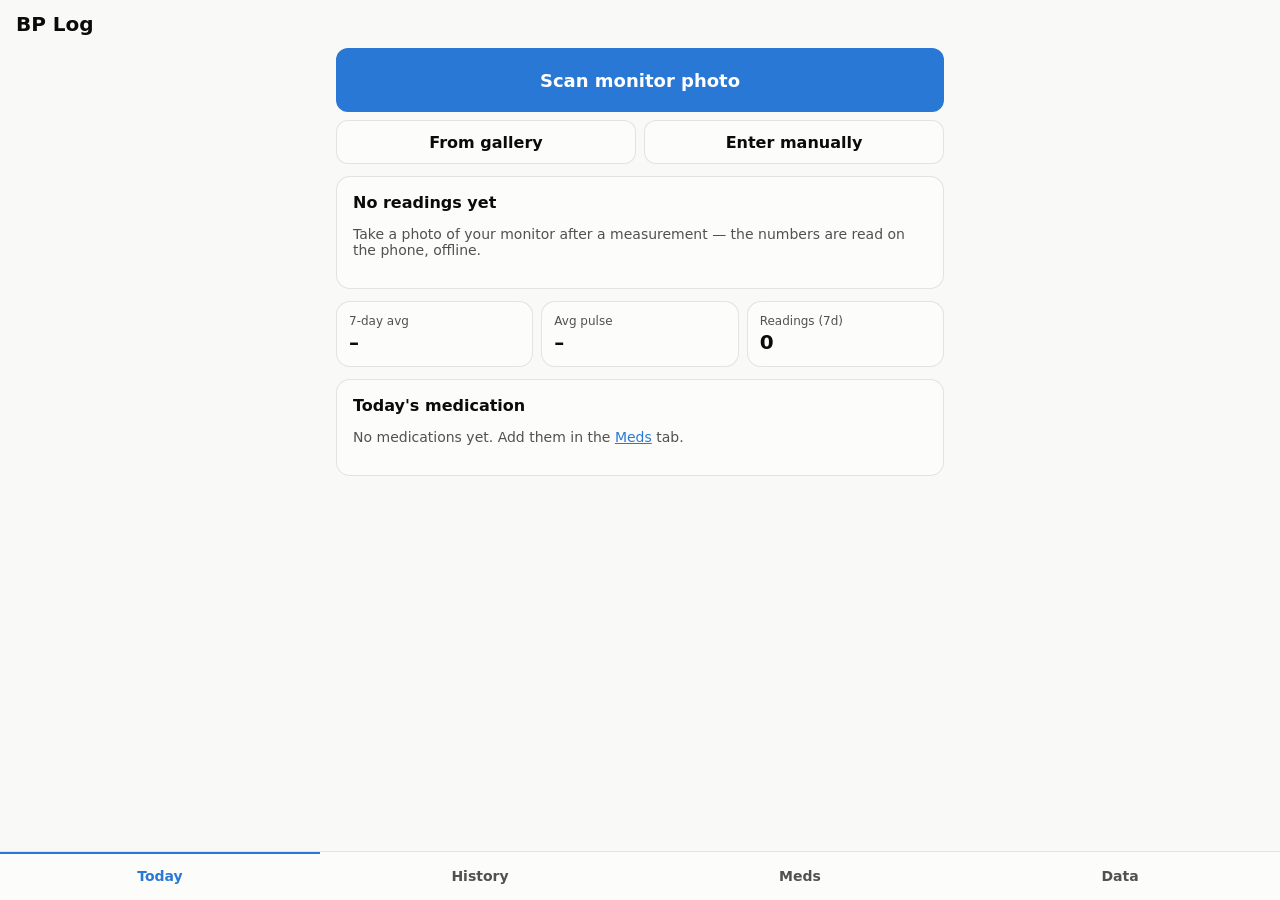
==== index.html @ 6cb0c10e "BP Log: offline BP and medication tracker with in-dialog measurement averaging Co-Authored-By: Claud" ====
<!doctype html>
<html lang="en">
<head>
  <meta charset="utf-8">
  <meta name="viewport" content="width=device-width, initial-scale=1, viewport-fit=cover">
  <meta name="theme-color" content="#2a78d6">
  <title>BP Log</title>
  <link rel="manifest" href="manifest.webmanifest">
  <link rel="icon" href="icon.svg" type="image/svg+xml">
  <link rel="apple-touch-icon" href="icon-192.png">
  <link rel="stylesheet" href="style.css">
</head>
<body>
  <header class="top">
    <h1>BP Log</h1>
    <span id="offline-badge" class="badge" hidden>offline</span>
  </header>

  <main>
    <!-- TODAY -->
    <section id="tab-today" class="tab active">
      <div class="scan-actions">
        <label class="btn primary big">
          <input id="scan-input" type="file" accept="image/*" capture="environment" hidden>
          Scan monitor photo
        </label>
        <div class="row gap">
          <label class="btn">
            <input id="pick-input" type="file" accept="image/*" hidden>
            From gallery
          </label>
          <button class="btn" id="manual-btn">Enter manually</button>
        </div>
      </div>

      <div id="latest" class="card"></div>
      <div id="averages" class="stats"></div>

      <div class="card">
        <h2>Today's medication</h2>
        <ul id="today-meds" class="checklist"></ul>
        <p id="no-meds" class="muted" hidden>No medications yet. Add them in the <a href="#meds">Meds</a> tab.</p>
      </div>
    </section>

    <!-- HISTORY -->
    <section id="tab-history" class="tab">
      <div class="filters" role="group" aria-label="Date range">
        <button class="chip" data-range="7">7 days</button>
        <button class="chip active" data-range="30">30 days</button>
        <button class="chip" data-range="90">90 days</button>
        <button class="chip" data-range="0">All</button>
      </div>
      <div class="card chart-card">
        <div class="chart-head">
          <h2>Blood pressure (mmHg)</h2>
          <div class="legend">
            <span><i class="key sys"></i>Systolic</span>
            <span><i class="key dia"></i>Diastolic</span>
          </div>
        </div>
        <div id="chart" class="chart"></div>
        <div id="tooltip" class="tooltip" hidden></div>
      </div>
      <div id="range-stats" class="stats"></div>
      <div class="card">
        <h2>Readings</h2>
        <ul id="history-list" class="list"></ul>
      </div>
    </section>

    <!-- MEDS -->
    <section id="tab-meds" class="tab">
      <div class="card">
        <h2>My medications</h2>
        <ul id="med-list" class="list"></ul>
        <form id="med-form" class="form">
          <input name="name" placeholder="Name (e.g. Amlodipine)" required autocomplete="off">
          <input name="dose" placeholder="Dose (e.g. 5 mg)" autocomplete="off">
          <input name="times" placeholder="Times, e.g. 08:00, 20:00" autocomplete="off">
          <button class="btn primary" type="submit">Add medication</button>
        </form>
      </div>
      <div class="card">
        <h2>Dose log</h2>
        <ul id="dose-list" class="list"></ul>
      </div>
    </section>

    <!-- DATA -->
    <section id="tab-data" class="tab">
      <div class="card">
        <h2>Export</h2>
        <p class="muted">Everything stays on this phone. Export regularly as a backup.</p>
        <div class="stack">
          <button class="btn" id="export-readings">Readings → CSV</button>
          <button class="btn" id="export-doses">Medication log → CSV</button>
          <button class="btn" id="export-json">Full backup → JSON</button>
        </div>
      </div>
      <div class="card">
        <h2>Import</h2>
        <p class="muted">Restore a JSON backup or import a readings CSV (same columns as the export). Duplicates are skipped.</p>
        <label class="btn">
          <input id="import-input" type="file" accept=".json,.csv,application/json,text/csv" hidden>
          Choose file…
        </label>
      </div>
      <div class="card">
        <h2>Storage</h2>
        <p id="storage-info" class="muted"></p>
      </div>
    </section>
  </main>

  <nav class="bottom">
    <a href="#today" data-tab="today" class="active">Today</a>
    <a href="#history" data-tab="history">History</a>
    <a href="#meds" data-tab="meds">Meds</a>
    <a href="#data" data-tab="data">Data</a>
  </nav>

  <!-- Reading editor (scan result / manual entry) -->
  <dialog id="editor">
    <form method="dialog" id="reading-form">
      <h2 id="editor-title">New reading</h2>
      <div id="scan-preview" class="scan-preview" hidden>
        <canvas id="preview-canvas"></canvas>
        <p id="scan-status" class="scan-status"></p>
      </div>
      <div id="series" class="series" hidden>
        <ol id="series-list" class="series-list"></ol>
        <p id="series-current" class="series-label"></p>
      </div>
      <div class="fields">
        <label>SYS<input name="sys" type="number" inputmode="numeric" min="50" max="300" required></label>
        <label>DIA<input name="dia" type="number" inputmode="numeric" min="30" max="200" required></label>
        <label>Pulse<input name="pulse" type="number" inputmode="numeric" min="30" max="250"></label>
      </div>
      <p id="series-avg" class="series-avg" hidden></p>
      <div id="series-add" class="series-add">
        <span class="muted">Add a measurement to average:</span>
        <div class="row gap">
          <label class="btn small" id="next-scan-btn">
            <input id="next-scan" type="file" accept="image/*" capture="environment" hidden>
            Photo
          </label>
          <label class="btn small" id="next-pick-btn">
            <input id="next-pick" type="file" accept="image/*" hidden>
            Gallery
          </label>
          <button class="btn small" type="button" id="next-manual">Type</button>
        </div>
      </div>
      <label class="wide">Date &amp; time<input name="ts" type="datetime-local" required></label>
      <label class="wide">Note<input name="note" placeholder="optional (left arm, after coffee…)" autocomplete="off"></label>
      <div class="row gap end">
        <button class="btn danger" value="delete" id="delete-reading" formnovalidate hidden>Delete</button>
        <span style="flex:1"></span>
        <button class="btn" value="cancel" formnovalidate>Cancel</button>
        <button class="btn primary" value="save" id="save-reading">Save</button>
      </div>
    </form>
  </dialog>

  <div id="toast" class="toast" hidden></div>

  <script src="ocr.js"></script>
  <script src="app.js"></script>
</body>
</html>
---- style.css ----
:root {
  color-scheme: light;
  --page: #f9f9f7;
  --surface: #fcfcfb;
  --ink: #0b0b0b;
  --ink-2: #52514e;
  --muted: #898781;
  --grid: #e1e0d9;
  --axis: #c3c2b7;
  --border: rgba(11, 11, 11, 0.10);
  --accent: #2a78d6;
  --accent-ink: #ffffff;
  --sys: #2a78d6;
  --dia: #eb6834;
  --good: #0ca30c;
  --warning: #fab219;
  --serious: #ec835a;
  --critical: #d03b3b;
  --radius: 14px;
  font-family: system-ui, -apple-system, "Segoe UI", sans-serif;
}
@media (prefers-color-scheme: dark) {
  :root:not([data-theme="light"]) {
    color-scheme: dark;
    --page: #0d0d0d;
    --surface: #1a1a19;
    --ink: #ffffff;
    --ink-2: #c3c2b7;
    --grid: #2c2c2a;
    --axis: #383835;
    --border: rgba(255, 255, 255, 0.10);
    --accent: #3987e5;
    --sys: #3987e5;
    --dia: #d95926;
  }
}
:root[data-theme="dark"] {
  color-scheme: dark;
  --page: #0d0d0d; --surface: #1a1a19; --ink: #ffffff; --ink-2: #c3c2b7;
  --grid: #2c2c2a; --axis: #383835; --border: rgba(255, 255, 255, 0.10);
  --accent: #3987e5; --sys: #3987e5; --dia: #d95926;
}

* { box-sizing: border-box; }
[hidden] { display: none !important; }
html, body { margin: 0; }
body {
  background: var(--page);
  color: var(--ink);
  padding-bottom: calc(72px + env(safe-area-inset-bottom));
  -webkit-tap-highlight-color: transparent;
}
h1 { font-size: 20px; margin: 0; }
h2 { font-size: 16px; margin: 0 0 12px; }
a { color: var(--accent); }
.muted { color: var(--ink-2); font-size: 14px; }

.top {
  display: flex; align-items: center; gap: 8px;
  padding: calc(12px + env(safe-area-inset-top)) 16px 12px;
}
.badge { font-size: 12px; padding: 2px 8px; border-radius: 99px; background: var(--grid); color: var(--ink-2); }

main { max-width: 640px; margin: 0 auto; padding: 0 16px; }
.tab { display: none; }
.tab.active { display: block; }

.card {
  background: var(--surface);
  border: 1px solid var(--border);
  border-radius: var(--radius);
  padding: 16px;
  margin-bottom: 12px;
}

.btn {
  display: inline-flex; align-items: center; justify-content: center;
  min-height: 44px; padding: 0 16px;
  border-radius: 12px; border: 1px solid var(--border);
  background: var(--surface); color: var(--ink);
  font: inherit; font-weight: 600; cursor: pointer;
}
.btn.primary { background: var(--accent); color: var(--accent-ink); border-color: transparent; }
.btn.big { width: 100%; min-height: 64px; font-size: 18px; }
.btn.danger { color: var(--critical); }
.btn.small { min-height: 32px; padding: 0 10px; font-size: 13px; }
.row { display: flex; }
.gap { gap: 8px; }
.end { justify-content: flex-end; }
.stack { display: grid; gap: 8px; }
.scan-actions { display: grid; gap: 8px; margin-bottom: 12px; }
.scan-actions .row > * { flex: 1; }

/* latest reading */
.reading-hero { display: flex; align-items: baseline; gap: 12px; flex-wrap: wrap; }
.reading-hero .bp { font-size: 44px; font-weight: 700; letter-spacing: -0.02em; }
.reading-hero .pulse { color: var(--ink-2); font-size: 16px; }
.when { color: var(--ink-2); font-size: 14px; margin-top: 4px; }

.status { display: inline-flex; align-items: center; gap: 6px; font-size: 13px; font-weight: 600; color: var(--ink); }
.status::before { content: ""; width: 10px; height: 10px; border-radius: 3px; background: var(--c); }
.status.good { --c: var(--good); }
.status.warning { --c: var(--warning); }
.status.serious { --c: var(--serious); }
.status.critical { --c: var(--critical); }

.stats { display: grid; grid-template-columns: repeat(3, 1fr); gap: 8px; margin-bottom: 12px; }
.stat { background: var(--surface); border: 1px solid var(--border); border-radius: var(--radius); padding: 12px; }
.stat .label { font-size: 12px; color: var(--ink-2); }
.stat .value { font-size: 20px; font-weight: 700; margin-top: 2px; }

.checklist, .list { list-style: none; margin: 0; padding: 0; }
.checklist li, .list li {
  display: flex; align-items: center; gap: 12px;
  padding: 10px 0; border-top: 1px solid var(--grid);
}
.checklist li:first-child, .list li:first-child { border-top: 0; }
.checklist input { width: 24px; height: 24px; accent-color: var(--good); }
.checklist label { flex: 1; display: flex; align-items: center; gap: 12px; cursor: pointer; }
.list .main { flex: 1; min-width: 0; }
.list .title { font-weight: 600; font-variant-numeric: tabular-nums; }
.list .sub { font-size: 13px; color: var(--ink-2); overflow: hidden; text-overflow: ellipsis; }
.list .thumb { width: 56px; height: 40px; object-fit: cover; border-radius: 6px; background: var(--grid); }
.day-head { font-size: 12px; font-weight: 700; color: var(--muted); text-transform: uppercase; letter-spacing: .04em; padding-top: 14px !important; border-top: 0 !important; }

.form { display: grid; gap: 8px; margin-top: 12px; }
input:not([type=checkbox]) {
  width: 100%; min-height: 44px; padding: 0 12px;
  border: 1px solid var(--border); border-radius: 10px;
  background: var(--page); color: var(--ink); font: inherit;
}

.filters { display: flex; gap: 8px; margin-bottom: 12px; overflow-x: auto; }
.chip { border: 1px solid var(--border); background: var(--surface); color: var(--ink); border-radius: 99px; padding: 8px 14px; font: inherit; font-size: 14px; cursor: pointer; white-space: nowrap; }
.chip.active { background: var(--ink); color: var(--page); }

.chart-card { position: relative; }
.chart-head { display: flex; justify-content: space-between; align-items: baseline; flex-wrap: wrap; gap: 8px; }
.legend { display: flex; gap: 12px; font-size: 13px; color: var(--ink-2); }
.legend span { display: inline-flex; align-items: center; gap: 6px; }
.key { display: inline-block; width: 14px; height: 2px; border-radius: 2px; }
.key.sys { background: var(--sys); }
.key.dia { background: var(--dia); }
.chart { width: 100%; height: 220px; touch-action: pan-y; }
.chart svg { display: block; width: 100%; height: 100%; overflow: visible; }
.chart text { fill: var(--muted); font-size: 11px; font-variant-numeric: tabular-nums; }
.chart .grid { stroke: var(--grid); stroke-width: 1; }
.chart .ref { stroke: var(--axis); stroke-width: 1; stroke-dasharray: 4 4; }
.chart .line { fill: none; stroke-width: 2; stroke-linejoin: round; stroke-linecap: round; }
.chart .dot { stroke: var(--surface); stroke-width: 2; }
.chart .cross { stroke: var(--ink-2); stroke-width: 1; }
.chart .endlabel { fill: var(--ink-2); font-weight: 600; }
.chart .empty { fill: var(--ink-2); font-size: 14px; }
.tooltip {
  position: absolute; pointer-events: none; z-index: 2;
  background: var(--surface); border: 1px solid var(--border); border-radius: 10px;
  padding: 8px 10px; font-size: 13px; box-shadow: 0 4px 16px rgba(0,0,0,.12); min-width: 120px;
}
.tooltip .t { color: var(--ink-2); margin-bottom: 4px; }
.tooltip .r { display: flex; align-items: center; gap: 6px; }
.tooltip .r b { font-variant-numeric: tabular-nums; }
.tooltip .r span { color: var(--ink-2); }

nav.bottom {
  position: fixed; left: 0; right: 0; bottom: 0; z-index: 5;
  display: flex; background: var(--surface); border-top: 1px solid var(--border);
  padding-bottom: env(safe-area-inset-bottom);
}
nav.bottom a {
  flex: 1; text-align: center; padding: 16px 0; font-size: 14px; font-weight: 600;
  color: var(--ink-2); text-decoration: none;
}
nav.bottom a.active { color: var(--accent); box-shadow: inset 0 2px 0 var(--accent); }

dialog {
  width: min(560px, calc(100vw - 24px)); max-height: calc(100vh - 24px);
  border: 1px solid var(--border); border-radius: 18px; padding: 16px;
  background: var(--surface); color: var(--ink);
}
dialog::backdrop { background: rgba(0, 0, 0, .45); }
.scan-preview canvas { width: 100%; max-height: 38vh; object-fit: contain; border-radius: 10px; background: #000; display: block; }
.scan-status { font-size: 14px; margin: 8px 0 12px; }
.scan-status.ok { color: var(--ink); }
.scan-status.warn { color: var(--critical); }
.fields { display: grid; grid-template-columns: repeat(3, 1fr); gap: 8px; margin-bottom: 8px; }
.fields label, label.wide { display: grid; gap: 4px; font-size: 13px; font-weight: 600; color: var(--ink-2); }
label.wide { margin-bottom: 8px; }
.fields input { font-size: 24px; font-weight: 700; text-align: center; }
.fields input.check { border-color: var(--critical); border-width: 2px; }

.toast {
  position: fixed; left: 50%; transform: translateX(-50%);
  bottom: calc(84px + env(safe-area-inset-bottom)); z-index: 10;
  background: var(--ink); color: var(--page); padding: 10px 16px; border-radius: 10px; font-size: 14px;
}

/* multi-measurement series */
.series-list { list-style: none; margin: 0 0 8px; padding: 0; }
.series-list li {
  display: flex; align-items: center; gap: 8px; padding: 6px 0;
  border-top: 1px solid var(--grid); font-variant-numeric: tabular-nums;
}
.series-list li:first-child { border-top: 0; }
.series-list li span { color: var(--ink-2); font-size: 13px; min-width: 18px; }
.series-list li b { flex: 1; }
.series-label { font-size: 13px; font-weight: 700; color: var(--ink-2); margin: 4px 0 6px; }
.series-avg { font-size: 15px; font-weight: 700; margin: 0 0 8px; font-variant-numeric: tabular-nums; }
.series-add { display: flex; flex-wrap: wrap; align-items: center; justify-content: space-between; gap: 8px; margin-bottom: 12px; }
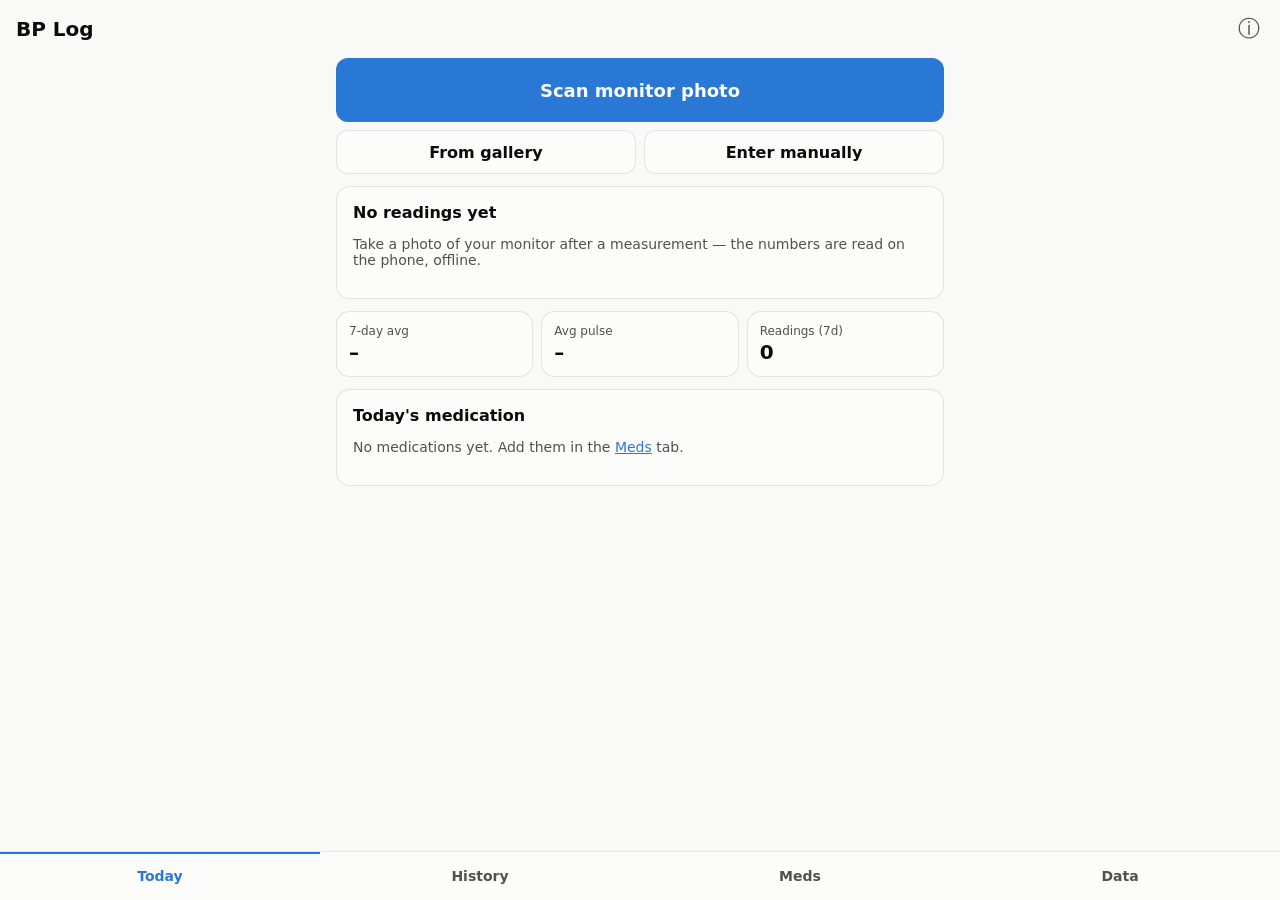
==== commit ba4701e3: "About page with version and update check; version.js names the offline cache Co-Authored-By: Claude " ====
--- a/index.html
+++ b/index.html
@@ -14,6 +14,7 @@
   <header class="top">
     <h1>BP Log</h1>
     <span id="offline-badge" class="badge" hidden>offline</span>
+    <a href="#about" class="about-link" aria-label="About BP Log">ⓘ</a>
   </header>
 
   <main>
@@ -107,8 +108,51 @@
         </label>
       </div>
       <div class="card">
+        <h2>Settings</h2>
+        <label class="wide">Average readings taken within
+          <select id="window-select">
+            <option value="0">Off</option>
+            <option value="2">2 min</option>
+            <option value="5">5 min</option>
+            <option value="10">10 min</option>
+            <option value="15">15 min</option>
+          </select>
+        </label>
+        <p class="muted">Readings saved within this time of each other become one reading. With 3 or more, the first one is left out of the average because it usually reads high.</p>
+      </div>
+      <div class="card">
         <h2>Storage</h2>
         <p id="storage-info" class="muted"></p>
+      </div>
+    </section>
+
+    <!-- ABOUT -->
+    <section id="tab-about" class="tab">
+      <div class="card">
+        <h2>BP Log</h2>
+        <div class="version-row">
+          <div>
+            <div class="version" id="about-version"></div>
+            <div class="muted" id="about-date"></div>
+          </div>
+          <button class="btn small" id="check-update">Check for updates</button>
+        </div>
+        <p id="update-status" class="muted" hidden></p>
+        <button class="btn primary" id="apply-update" hidden>Update now</button>
+      </div>
+      <div class="card">
+        <h2>How it reads the display</h2>
+        <p class="muted">Everything runs on this phone, offline. The parser finds the display and its three rows, then a
+          tiny neural network reads each digit.</p>
+        <dl class="facts" id="about-facts"></dl>
+      </div>
+      <div class="card">
+        <h2>Project</h2>
+        <p class="muted">Open source under the MIT license. Not a medical device: always check the values against the monitor.</p>
+        <div class="stack">
+          <a class="btn" href="https://github.com/chakib-belgaid/bp-tracker" target="_blank" rel="noopener">Code and write-up on GitHub</a>
+          <a class="btn" href="https://huggingface.co/datasets/chakibmed/bp-monitor-seven-segment" target="_blank" rel="noopener">Test dataset on Hugging Face</a>
+        </div>
       </div>
     </section>
   </main>
@@ -128,29 +172,19 @@
         <canvas id="preview-canvas"></canvas>
         <p id="scan-status" class="scan-status"></p>
       </div>
-      <div id="series" class="series" hidden>
-        <ol id="series-list" class="series-list"></ol>
-        <p id="series-current" class="series-label"></p>
+      <div id="parts" hidden>
+        <h3 class="parts-head">Measurements</h3>
+        <ol id="parts-list" class="series-list"></ol>
       </div>
       <div class="fields">
         <label>SYS<input name="sys" type="number" inputmode="numeric" min="50" max="300" required></label>
         <label>DIA<input name="dia" type="number" inputmode="numeric" min="30" max="200" required></label>
         <label>Pulse<input name="pulse" type="number" inputmode="numeric" min="30" max="250"></label>
       </div>
-      <p id="series-avg" class="series-avg" hidden></p>
-      <div id="series-add" class="series-add">
-        <span class="muted">Add a measurement to average:</span>
-        <div class="row gap">
-          <label class="btn small" id="next-scan-btn">
-            <input id="next-scan" type="file" accept="image/*" capture="environment" hidden>
-            Photo
-          </label>
-          <label class="btn small" id="next-pick-btn">
-            <input id="next-pick" type="file" accept="image/*" hidden>
-            Gallery
-          </label>
-          <button class="btn small" type="button" id="next-manual">Type</button>
-        </div>
+      <p id="avg-info" class="series-avg" hidden></p>
+      <div id="merge-box" class="merge" hidden>
+        <p id="merge-note"></p>
+        <label class="check-row"><input type="checkbox" id="keep-separate"> Keep separate</label>
       </div>
       <label class="wide">Date &amp; time<input name="ts" type="datetime-local" required></label>
       <label class="wide">Note<input name="note" placeholder="optional (left arm, after coffee…)" autocomplete="off"></label>
@@ -165,6 +199,9 @@
 
   <div id="toast" class="toast" hidden></div>
 
+  <script src="version.js"></script>
+  <script src="digitnet.js"></script>
+  <script src="digitnet-weights.js"></script>
   <script src="ocr.js"></script>
   <script src="app.js"></script>
 </body>
--- a/style.css
+++ b/style.css
@@ -124,7 +124,7 @@
 .day-head { font-size: 12px; font-weight: 700; color: var(--muted); text-transform: uppercase; letter-spacing: .04em; padding-top: 14px !important; border-top: 0 !important; }
 
 .form { display: grid; gap: 8px; margin-top: 12px; }
-input:not([type=checkbox]) {
+input:not([type=checkbox]), select {
   width: 100%; min-height: 44px; padding: 0 12px;
   border: 1px solid var(--border); border-radius: 10px;
   background: var(--page); color: var(--ink); font: inherit;
@@ -194,15 +194,33 @@
   background: var(--ink); color: var(--page); padding: 10px 16px; border-radius: 10px; font-size: 14px;
 }
 
-/* multi-measurement series */
+/* averaged readings */
+.parts-head { font-size: 13px; color: var(--ink-2); margin: 0 0 4px; }
 .series-list { list-style: none; margin: 0 0 8px; padding: 0; }
 .series-list li {
   display: flex; align-items: center; gap: 8px; padding: 6px 0;
   border-top: 1px solid var(--grid); font-variant-numeric: tabular-nums;
 }
 .series-list li:first-child { border-top: 0; }
-.series-list li span { color: var(--ink-2); font-size: 13px; min-width: 18px; }
+.series-list li span { color: var(--ink-2); font-size: 13px; }
 .series-list li b { flex: 1; }
-.series-label { font-size: 13px; font-weight: 700; color: var(--ink-2); margin: 4px 0 6px; }
+.series-list .thumb { width: 48px; height: 34px; object-fit: cover; border-radius: 6px; background: var(--grid); }
 .series-avg { font-size: 15px; font-weight: 700; margin: 0 0 8px; font-variant-numeric: tabular-nums; }
-.series-add { display: flex; flex-wrap: wrap; align-items: center; justify-content: space-between; gap: 8px; margin-bottom: 12px; }
+.fields input[readonly] { background: var(--grid); }
+.merge { background: var(--page); border: 1px solid var(--border); border-radius: 10px; padding: 10px 12px; margin-bottom: 12px; font-size: 14px; }
+.merge p { margin: 0 0 6px; font-weight: 600; }
+.check-row { display: flex; align-items: center; gap: 8px; color: var(--ink-2); }
+.check-row input { width: 20px; height: 20px; }
+
+/* about page */
+.about-link { margin-left: auto; font-size: 22px; line-height: 1; text-decoration: none; color: var(--ink-2); padding: 6px 4px; }
+.version-row { display: flex; align-items: center; justify-content: space-between; gap: 12px; margin-bottom: 8px; }
+.version { font-size: 24px; font-weight: 700; font-variant-numeric: tabular-nums; }
+#update-status { margin: 8px 0; }
+#update-status.new { color: var(--ink); font-weight: 600; }
+.facts { display: grid; grid-template-columns: auto 1fr; gap: 6px 12px; margin: 12px 0 0; font-size: 14px; }
+.facts dt { color: var(--ink-2); }
+.facts dd { margin: 0; font-variant-numeric: tabular-nums; }
+
+/* links styled as buttons */
+a.btn { text-decoration: none; }
